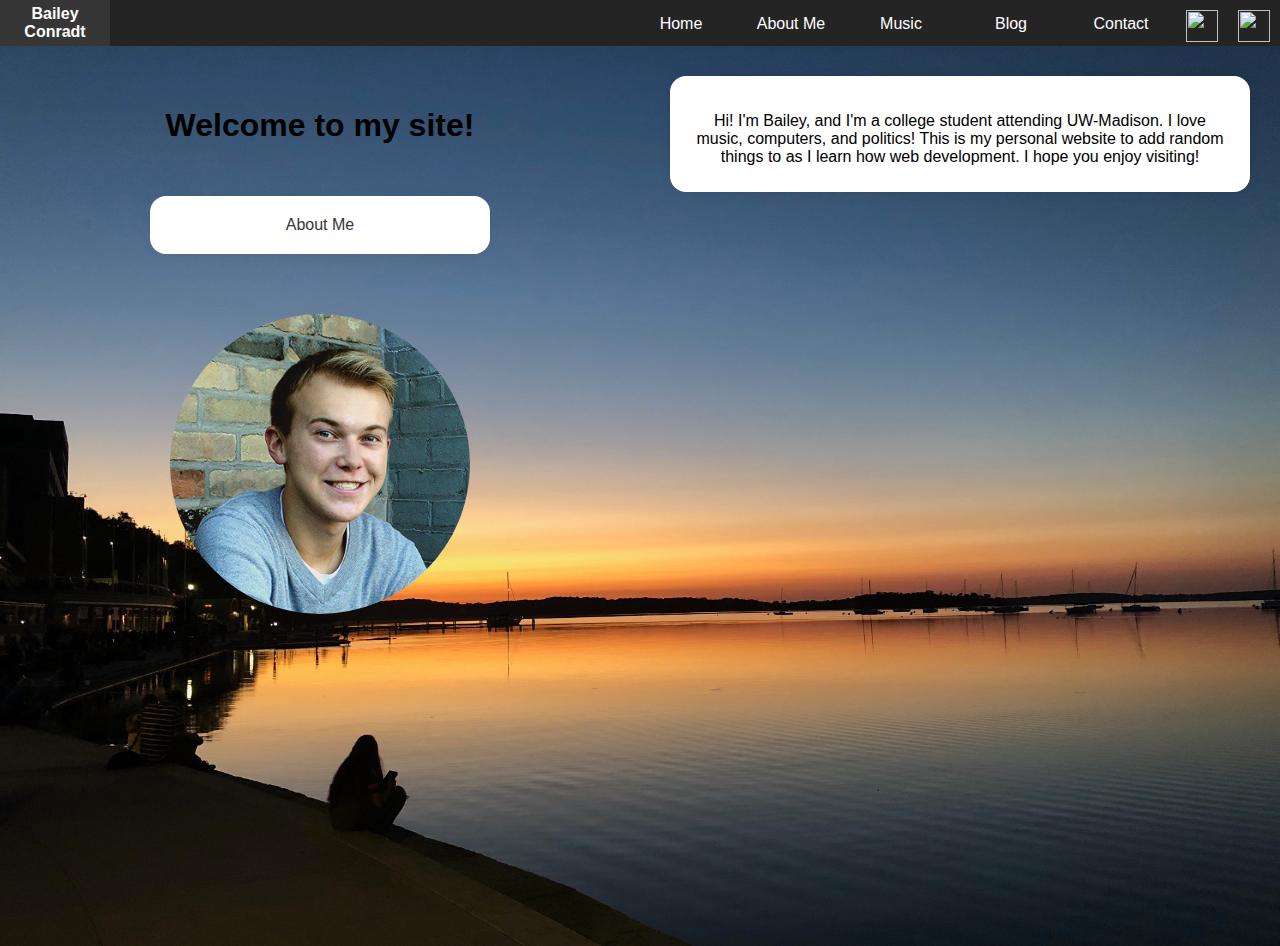
==== index.html @ de492e2a "added box for paragraph on front page" ====
﻿<html>

<head>
    <link rel="stylesheet" href="styles.css">
    <script src="script.js"></script>
    <link rel="icon" type="image/png" href="images/bc.png" />
    <meta content="width=device-width, initial-scale=1" name="viewport" />
    <script async src="https://pagead2.googlesyndication.com/pagead/js/adsbygoogle.js"></script>
    <script>
        (adsbygoogle = window.adsbygoogle || []).push({
            google_ad_client: "ca-pub-5541551511944191",
            enable_page_level_ads: true
        });
    </script>
</head>

<body>


    <nav class="top-nav">

        <!-- This is the hamburger menu for mobile view-->
        <div id="menuToggle">
            <input type="checkbox" />
            <span></span>
            <span></span>
            <span></span>
            <ul id="menu">
                <a href="index.html">
                    <li>Home</li>
                </a>
                <a href="about.html">
                    <li>About</li>
                </a>
                <a href="music.html">
                    <li>Music</li>
                </a>
                <a href="https://blog.baileyconradt.com/">
                    <li>Blog</li>
                </a>
                <a href="contact.html">
                    <li>Contact</li>
                </a>
            </ul>
        </div>
        <!--This the usual menu for desktop view-->
        <div class="nav-item">
            <a href="index.html">
                <li id="name"><strong>Bailey Conradt</strong></li>
            </a>
        </div>

        <div id="pages" class="nav-item">
            <a href="index.html">
                <li>Home</li>
            </a>
            <a href="about.html">
                <li>About Me</li>
            </a>
            <a href="music.html">
                <li>Music</li>
            </a>
            <a href="https://blog.baileyconradt.com/">
                <li>Blog</li>
            </a>
            <a href="contact.html">
                <li>Contact</li>
            </a>
            <a target="_blank" href="https://www.facebook.com/bailey.conradt"><img src="images/facebook.png"
                    height="32px" width="32px"></a>
            <a target="_blank" href="https://www.instagram.com/baileyswizzle"><img src="images/instagram.png"
                    height="32px" width="32px"></a>




        </div>
    </nav>

<div class="front-page-background">
    <div class="row">
        <div class="home-page-body">
            <h1 class="home-header">Welcome to my site!</h1>
            <a class="about-anchor" href="about.html"><div class="center-box">About Me</div></a>
            <div>
                <img class="circle-image" src="images/bailey.jpg">
            </div>
        </div>
        <div class="home-page-body">
                <div class="box">
            <p>Hi! I'm Bailey, and I'm a college student attending UW-Madison. I love music, computers, and politics!
                This is my personal website to add random things to as I learn how web development. I hope you enjoy
                visiting!</p>
        </div>
        </div>
    </div>
</div>

  <!-- <img class="framed-image" src="images/terraceBackground.jpeg" >  --> 





</body>

</html>
---- styles.css ----
﻿
body {
    padding: 0px;
    margin: 0px;
    background-color: #f2f2f2;
    font-family: "Avenir Next", "Avenir", sans-serif;

}

.center {
  text-align: center;
}

.top-nav {
    display: flex;
    justify-content: space-between;
    background-color: #242424;
    color: white;
}

.pages {
    display: flex;
    width: 150px;
    margin-right: 10px;
    margin-left: 10px;
    padding: 5px;
    text-align: center;
}

.nav-item {
    display: flex;
}

.nav-item li {
    list-style-type: none;
    width: 100px;
    padding: 5px;
    text-align: center;
  }

  .nav-item a li {
    text-decoration: none;
    color: white;
    margin-top: 10px;
  }

  .nav-item img{
margin-left: 10px;
margin-right: 10px;
margin-top:10px;
  }

  #name {
    margin-top: 0px;
  }

  .top-nav a:hover {
    background-color: #363636;
    transition: all ease-in-out 200ms;
  }

  .top-nav a {
    text-decoration: none;
  }

  /* font page CSS*/

  .home-header {
    padding-top: 40px;
    text-align: center;
  }

  .circle-image {
    width: 300px;
    height: auto;
    border-radius: 50%;
    padding: 10px;
    margin-top: 20px;
    margin-bottom: 20px;
  }

  .circle-image-shadow {
    display: block;
  width: 300px;
  height: 300px;
  margin: 1em auto;
  background-size: cover;
  background-repeat: no-repeat;
  background-position: center center;
  -webkit-border-radius: 99em;
  -moz-border-radius: 99em;
  border-radius: 99em;
  /*border: 5px solid #eee; */
  box-shadow: 0px 4px 4px rgba(0, 0, 0, 0.3);  
  }

  .about-anchor {
    text-decoration: none;
    color: #363636;
  }

  .about-anchor:hover {
color: #3bb7ff;

  }

  .front-page-background {
    background-image: url(images/terraceBackground.jpeg);
    height: 100%; 
    background-size: cover;
  }

  .front-page-p {
    padding: 30px
  }

  .framed-image {
  width: 100%;
  height: auto;
    
    background-color: #242424;
  }

  /* Music Page CSS*/
  .songs {
    padding-top: 10px;
    display: flex;
    flex-wrap: wrap;
    flex-direction: row;
    justify-content: space-around;
  }

  .box {
    margin: 30px;
    background-color: white;
    text-align: center;
    box-shadow: 0px 0px 20px -15px;
    border-radius: 16px;
  }

  .left-box {
    margin: 30px;
    background-color: white;
    text-align: left;
    box-shadow: 0px 0px 20px -15px;
    border-radius: 16px;
  }

  .home-page-body {
    text-align: center
  }

  .center-box {
    margin: 30px;
    padding: 20px;
    background-color: white;
    text-align: center;
    box-shadow: 0px 0px 20px -15px;
    border-radius: 16px;
    min-width: 300px;
    display: inline-block
  }

  .box, .left-box p {
    padding-left: 20px;
    padding-bottom: 10px;
    padding-right: 20px;
  }
  .box, .left-box h3 {
    padding-top: 20px;
    padding: 20px;
    padding-bottom: 10px;
    padding-right: 20px;
  }
 
.row {
    display: flex;
    flex-direction: row;
    flex-wrap: wrap;
}

.row>* {
  flex: 1 1 300px;
}

.row-header {
    display: flex;
    flex-direction: column;
    margin: 30px;
    background-color: white;
    flex: 1;
    text-align: center;
    box-shadow: 0px 0px 20px -15px;
    border-radius: 16px;
}

.column {
    display: flex;
    flex-wrap: wrap;
    flex-direction: column;
  }

  .column>* {
    flex: 1 1 500px;
  }

  audio {
    padding: 10px;
  }

  .page-header {
    text-align: center;
  }

  

/* Blog post CSS */

  .separate {
    display: flex;
    justify-content: space-between;
  }

.toggleButton:hover {
cursor: pointer;
}

  
  /* 
  Mobile view CSS for hamburger
  */

  #menuToggle {
    display:none
  }

  @media only screen and (max-width: 750px) {

#pages {
  display:none;
}

/* Hamburger menu stuff */

#menu a{
  color: #242424;
  list-style: none;
  width: 178.5px;
}

#menu a:hover
{
  color: black;
}

#menu li:hover
{
  border-bottom: 2px solid #363636;
}

#menuToggle
{
display: block;
top: 50px;
left: 50px;
padding: 20px;
z-index: 1;

-webkit-user-select: none;
user-select: none;
}

#menuToggle:hover {
  background-color: #363636;
}

#menuToggle input
{
display: block;
width: 80px;
height: 70px;
position: absolute;
top: -7px;
left: -5px;

cursor: pointer;

opacity: 0; /* hide this */
z-index: 2; /* place it over the hamburger */

-webkit-touch-callout: none;
}

#menuToggle span
{
display: block;
width: 33px;
height: 4px;
margin-bottom: 5px;
position: relative;

background: white;
border-radius: 3px;

z-index: 1;

transform-origin: 4px 0px;

transition: transform 0.5s cubic-bezier(0.77,0.2,0.05,1.0),
            background 0.5s cubic-bezier(0.77,0.2,0.05,1.0),
            opacity 0.55s ease;
}

#menuToggle span:first-child
{
transform-origin: 0% 0%;
}


#menu
{
position: absolute;
margin: 20px 0 0 -50px;
padding: 50px;

background: white;
list-style-type: none;

box-shadow: 0px 2px 5px 0px #888888; 

-webkit-font-smoothing: antialiased;
/* to stop flickering of text in safari */

transform-origin: 0% 0%;
transform: translate(-100%, 0);

transition: transform 0.5s cubic-bezier(0.77,0.2,0.05,1.0);
}

#menu li
{
padding: 10px 0;
font-size: 22px;
border-bottom: 2px solid transparent;

}

/*
* slide it in from the left
*/
#menuToggle input:checked ~ ul
{
transform: none;
}



  }
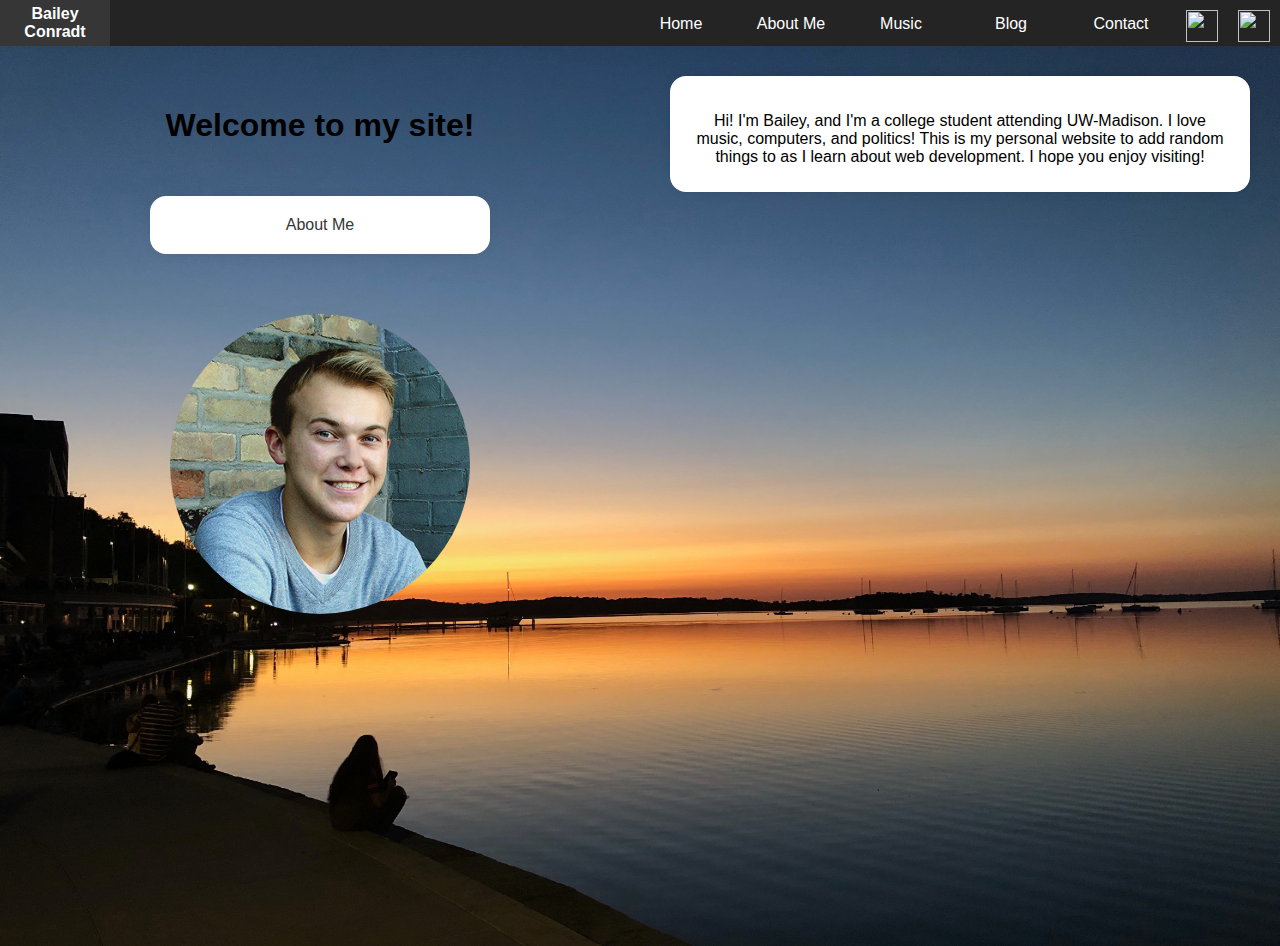
==== commit bd828667: "Update index.html" ====
--- a/index.html
+++ b/index.html
@@ -89,7 +89,7 @@
         <div class="home-page-body">
                 <div class="box">
             <p>Hi! I'm Bailey, and I'm a college student attending UW-Madison. I love music, computers, and politics!
-                This is my personal website to add random things to as I learn how web development. I hope you enjoy
+                This is my personal website to add random things to as I learn about web development. I hope you enjoy
                 visiting!</p>
         </div>
         </div>
@@ -104,4 +104,4 @@
 
 </body>
 
-</html>+</html>
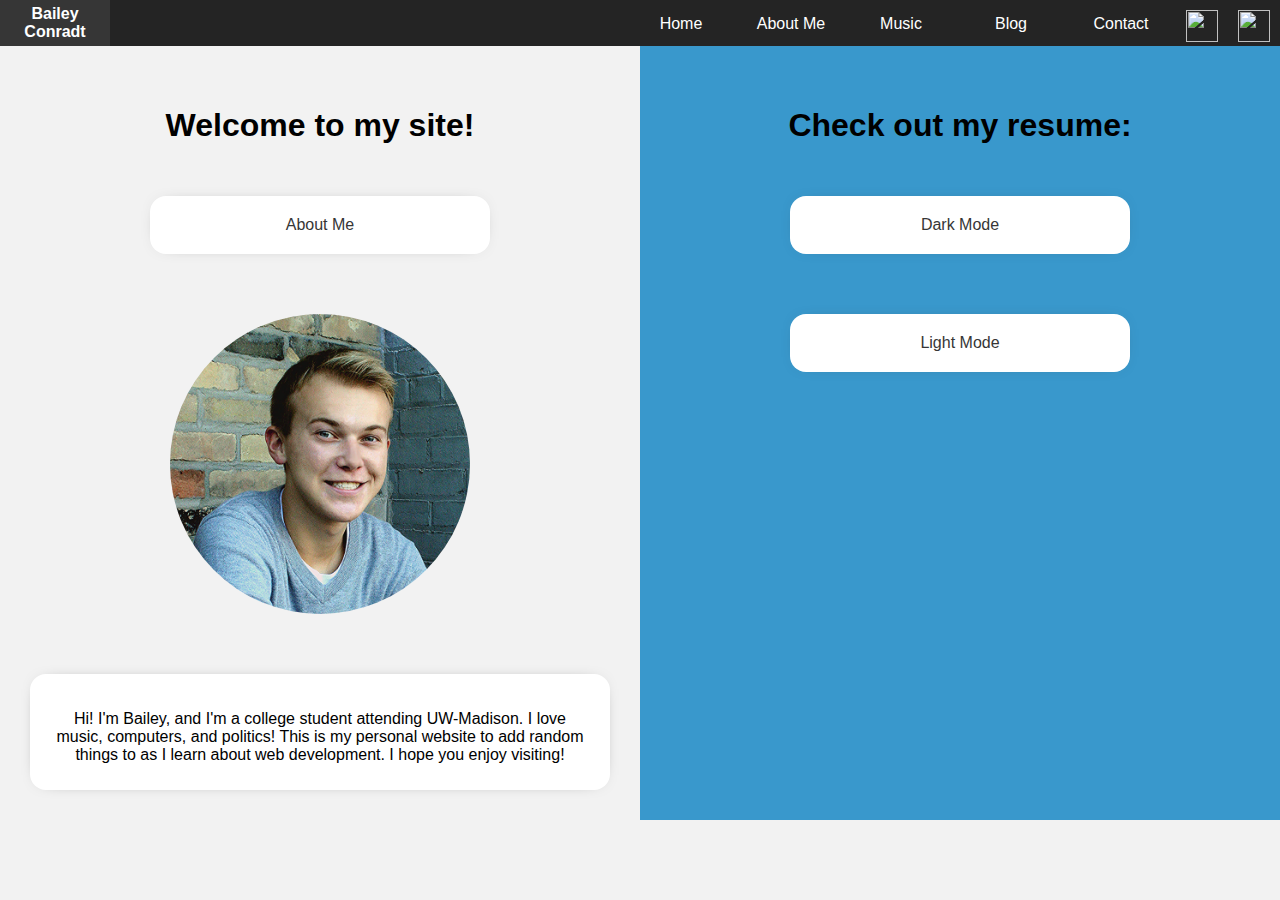
==== commit 40769cfe: "updated blog and redid songs" ====
--- a/index.html
+++ b/index.html
@@ -35,7 +35,7 @@
                 <a href="music.html">
                     <li>Music</li>
                 </a>
-                <a href="https://blog.baileyconradt.com/">
+                <a href="blog.html">
                     <li>Blog</li>
                 </a>
                 <a href="contact.html">
@@ -72,8 +72,6 @@
                     height="32px" width="32px"></a>
 
 
-
-
         </div>
     </nav>
 
@@ -81,17 +79,20 @@
     <div class="row">
         <div class="home-page-body">
             <h1 class="home-header">Welcome to my site!</h1>
-            <a class="about-anchor" href="about.html"><div class="center-box">About Me</div></a>
+            <a class="button" href="about.html"><div id="button" class="center-box">About Me</div></a>
             <div>
                 <img class="circle-image" src="images/bailey.jpg">
             </div>
+            <div class="box">
+                <p>Hi! I'm Bailey, and I'm a college student attending UW-Madison. I love music, computers, and politics!
+                    This is my personal website to add random things to as I learn about web development. I hope you enjoy
+                    visiting!</p>
+            </div>
         </div>
-        <div class="home-page-body">
-                <div class="box">
-            <p>Hi! I'm Bailey, and I'm a college student attending UW-Madison. I love music, computers, and politics!
-                This is my personal website to add random things to as I learn about web development. I hope you enjoy
-                visiting!</p>
-        </div>
+        <div class="home-page-body" id="blue-background">
+            <h1 class="home-header">Check out my resume:</h1>
+            <a class="button" target="_blank" href="bailey_resume_dark.pdf"><div id="button" class="center-box">Dark Mode</div></a>
+            <a class="button" target="_blank" href="bailey_resume_light.pdf"><div id="button" class="center-box">Light Mode</div></a>
         </div>
     </div>
 </div>
--- a/styles.css
+++ b/styles.css
@@ -94,22 +94,31 @@
   box-shadow: 0px 4px 4px rgba(0, 0, 0, 0.3);  
   }
 
-  .about-anchor {
+  .button{
     text-decoration: none;
     color: #363636;
   }
 
-  .about-anchor:hover {
-color: #3bb7ff;
-
-  }
-
+  /* hover effects for button*/
+  #button:hover {
+box-shadow: 0px 0px 5px 1px;
+  }
+
+  #blue-background {
+    background-color: #3998ccff;
+  }
+
+  .button:hover center-box{
+    background-color: #888888
+  }
+
+  /*
   .front-page-background {
     background-image: url(images/terraceBackground.jpeg);
     height: 100%; 
     background-size: cover;
   }
-
+*/
   .front-page-p {
     padding: 30px
   }
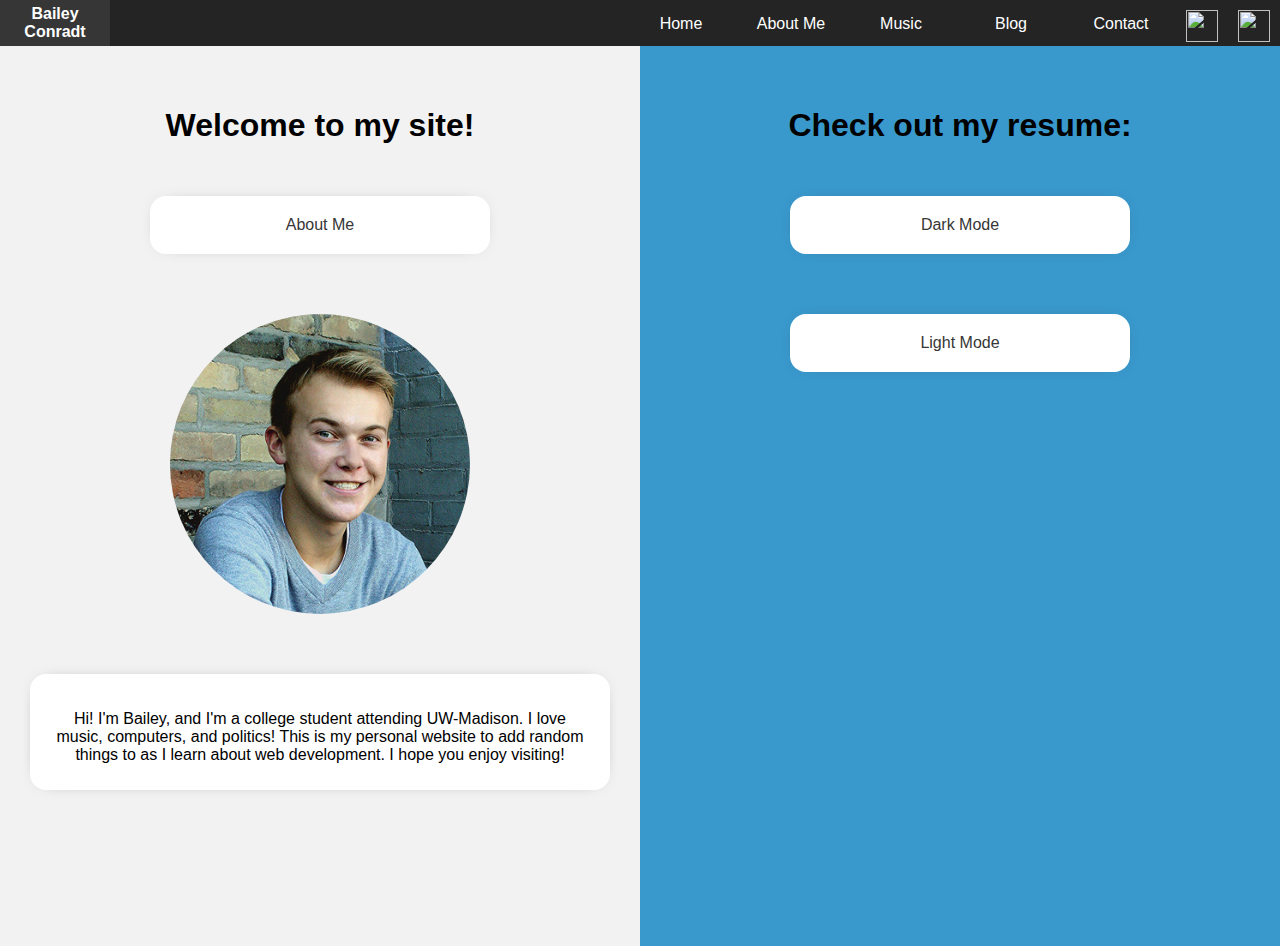
==== commit cc664f28: "made blue extend to bottom of page" ====
--- a/index.html
+++ b/index.html
@@ -60,7 +60,7 @@
             <a href="music.html">
                 <li>Music</li>
             </a>
-            <a href="https://blog.baileyconradt.com/">
+            <a href="blog.html">
                 <li>Blog</li>
             </a>
             <a href="contact.html">
@@ -76,7 +76,7 @@
     </nav>
 
 <div class="front-page-background">
-    <div class="row">
+    <div class="row" id="tall">
         <div class="home-page-body">
             <h1 class="home-header">Welcome to my site!</h1>
             <a class="button" href="about.html"><div id="button" class="center-box">About Me</div></a>
--- a/styles.css
+++ b/styles.css
@@ -188,9 +188,14 @@
     flex-wrap: wrap;
 }
 
+#tall.row {
+  height: 100%;
+}
+
 .row>* {
   flex: 1 1 300px;
 }
+
 
 .row-header {
     display: flex;
